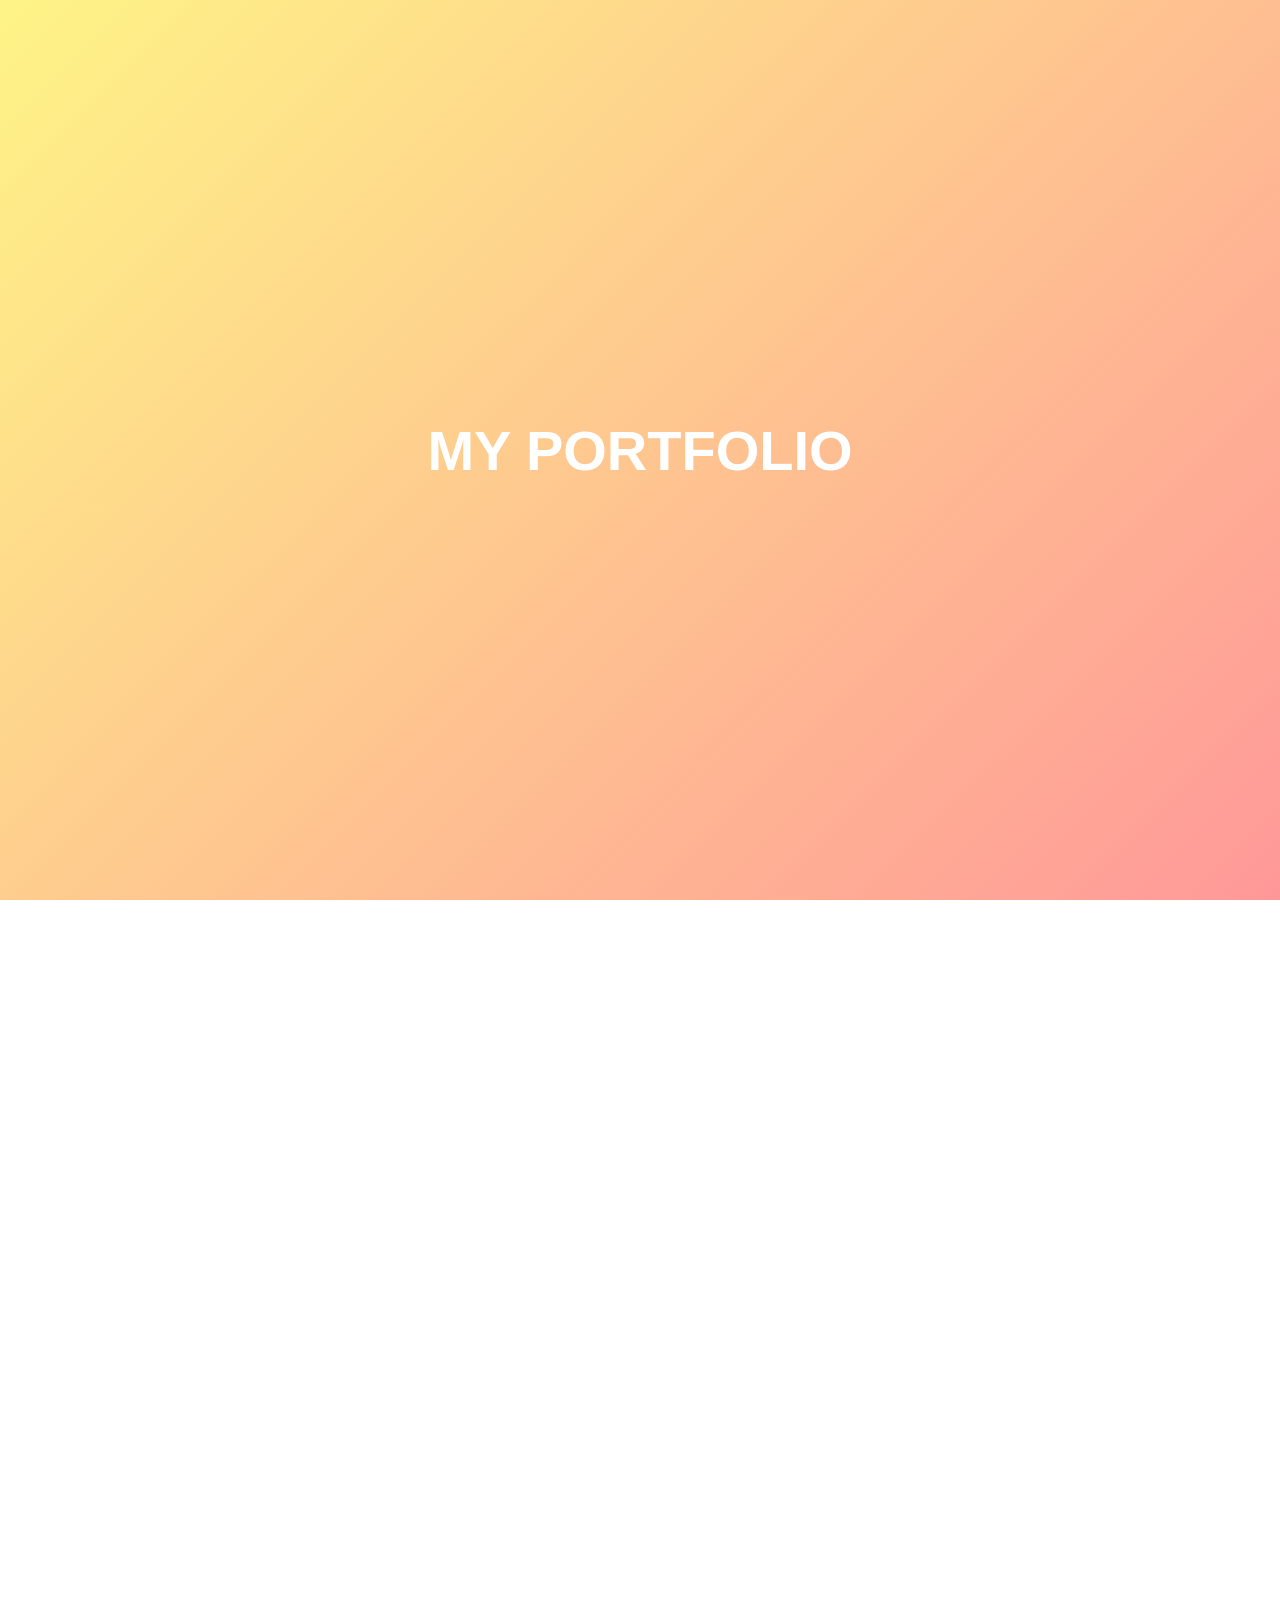
==== index.html @ 833c4695 "メイン" ====
<!DOCTYPE html>
<html lang="ja">

<head>
    <meta charset="UTF-8">
    <meta name="viewport" content="width=device-width, initial-scale=1">
    <title>MY PORTFOLIO</title>
    <link href="./css/style.css" rel="stylesheet">
</head>

<body>
    <div class="background"></div>
    <div id="overlay" class="overlay"></div>
    <header>
        <h1>MY PORTFOLIO</h1>
    </header>
    <section id="design">
        <div class="content">
            <h2>デザイン作品</h2>
            <div class="grid">
                <div class="box"></div>
                <div class="box"></div>
                <div class="box"></div>
                <div class="box"></div>
                <div class="box"></div>
                <div class="box"></div>
                <div class="box"></div>
                <div class="box"></div>
            </div>
        </div>
    </section>
    <section id="code">
        <div class="content">
            <h2>コーディング作品</h2>
            <div class="grid">
                <div class="box"></div>
                <div class="box"></div>
                <div class="box"></div>
                <div class="box"></div>
                <div class="box"></div>
                <div class="box"></div>
                <div class="box"></div>
                <div class="box"></div>
            </div>
        </div>
    </section>
    <section id="about">
        <div class="content">
            <h2>自己紹介</h2>
            <p>あなたのプロフィール、経歴、スキル、趣味などをここに書きます。</p>
        </div>
    </section>

    <script src="./js/script.js">
</body>
</html>
---- css/style.css ----
* {
    margin: 0;
    padding: 0;
    box-sizing: border-box;
}

body,
html {
    height: 100%;
    font-family: sans-serif;
    overflow-x: hidden;
}

a[href*="/"] {
    cursor: pointer;
}

.background {
    position: fixed;
    top: 0;
    left: 0;
    width: 100%;
    height: 100%;
    background: linear-gradient(-45deg, #406fc7, #406fc7, #6f96d9, #ff6aa2, #fef486);
    background-size: 600% 600%;
    animation: gradientMove 20s ease infinite;
    z-index: -2;
}

@keyframes gradientMove {
    0% {
        background-position: 0% 50%;
    }

    50% {
        background-position: 100% 50%;
    }

    100% {
        background-position: 0% 50%;
    }
}

.overlay {
    position: fixed;
    top: 0;
    left: 0;
    width: 100%;
    height: 100%;
    z-index: -1;
    transition: background-color 2s ease;
    pointer-events: none;
}

.design-bg {
    background-color: rgba(255, 192, 203, 0.15);
}

.code-bg {
    background-color: rgba(237, 228, 100, 0.15);
}

.about-bg {
    background-color: rgba(238, 161, 144, 0.15);
}


header {
    height: 100vh;
    display: flex;
    align-items: center;
    justify-content: center;
    z-index: 0;
}

header h1 {
    font-size: 3.5em;
    color: white;
    opacity: 0;
    animation: fadeInUp 2s ease-out forwards;
    animation-delay: 0.5s;
}

section {
    min-height: 100vh;
    display: flex;
    align-items: center;
    justify-content: center;
    padding: 60px 20px;
    opacity: 0;
    filter: blur(10px);
    transition: opacity 1.5s ease, filter 1.5s ease;
    z-index: 0;
}

section.show {
    opacity: 1;
    filter: blur(0);
}

.content {
    text-align: center;
    max-width: 1000px;
    color: white;
}

.content h2 {
    font-size: 2em;
    margin-bottom: 20px;
}


@keyframes fadeInUp {
    to {
        opacity: 1;
        transform: translateY(0);
    }
}

.grid {
    display: grid;
    grid-template-columns: repeat(4, 235px);
    grid-template-rows: repeat(2, 235px);
    gap: 20px;
}

.box {
    background-color: rgba(255, 255, 255, 0.305);
    opacity: 0;
    transform: translateY(20px);
    transition: opacity 0.6s ease, transform 0.6s ease;
    border-radius: 10px;
    box-shadow: 0 2px 5px rgba(0, 0, 0, 0.1);
    transition: 0.3s ease;
}

/* アクティブ時にフェード + スライドアップ */
.box.show {
    opacity: 1;
    transform: translateY(0);
}

.box:hover {
    box-shadow: 0 10px 20px rgba(0, 0, 0, 0.2);
    transform: translateY(-5px);
}

.cursor-glow {
    position: fixed;
    pointer-events: none;
    top: 0;
    left: 0;
    width: 200px;
    height: 200px;
    margin-left: -100px;
    margin-top: -100px;
    border-radius: 50%;
    background: radial-gradient(circle, rgb(255, 255, 255) 0%, transparent 80%);
    mix-blend-mode: overlay;
    z-index: 1000;
    transition: transform 0.05s linear;
}
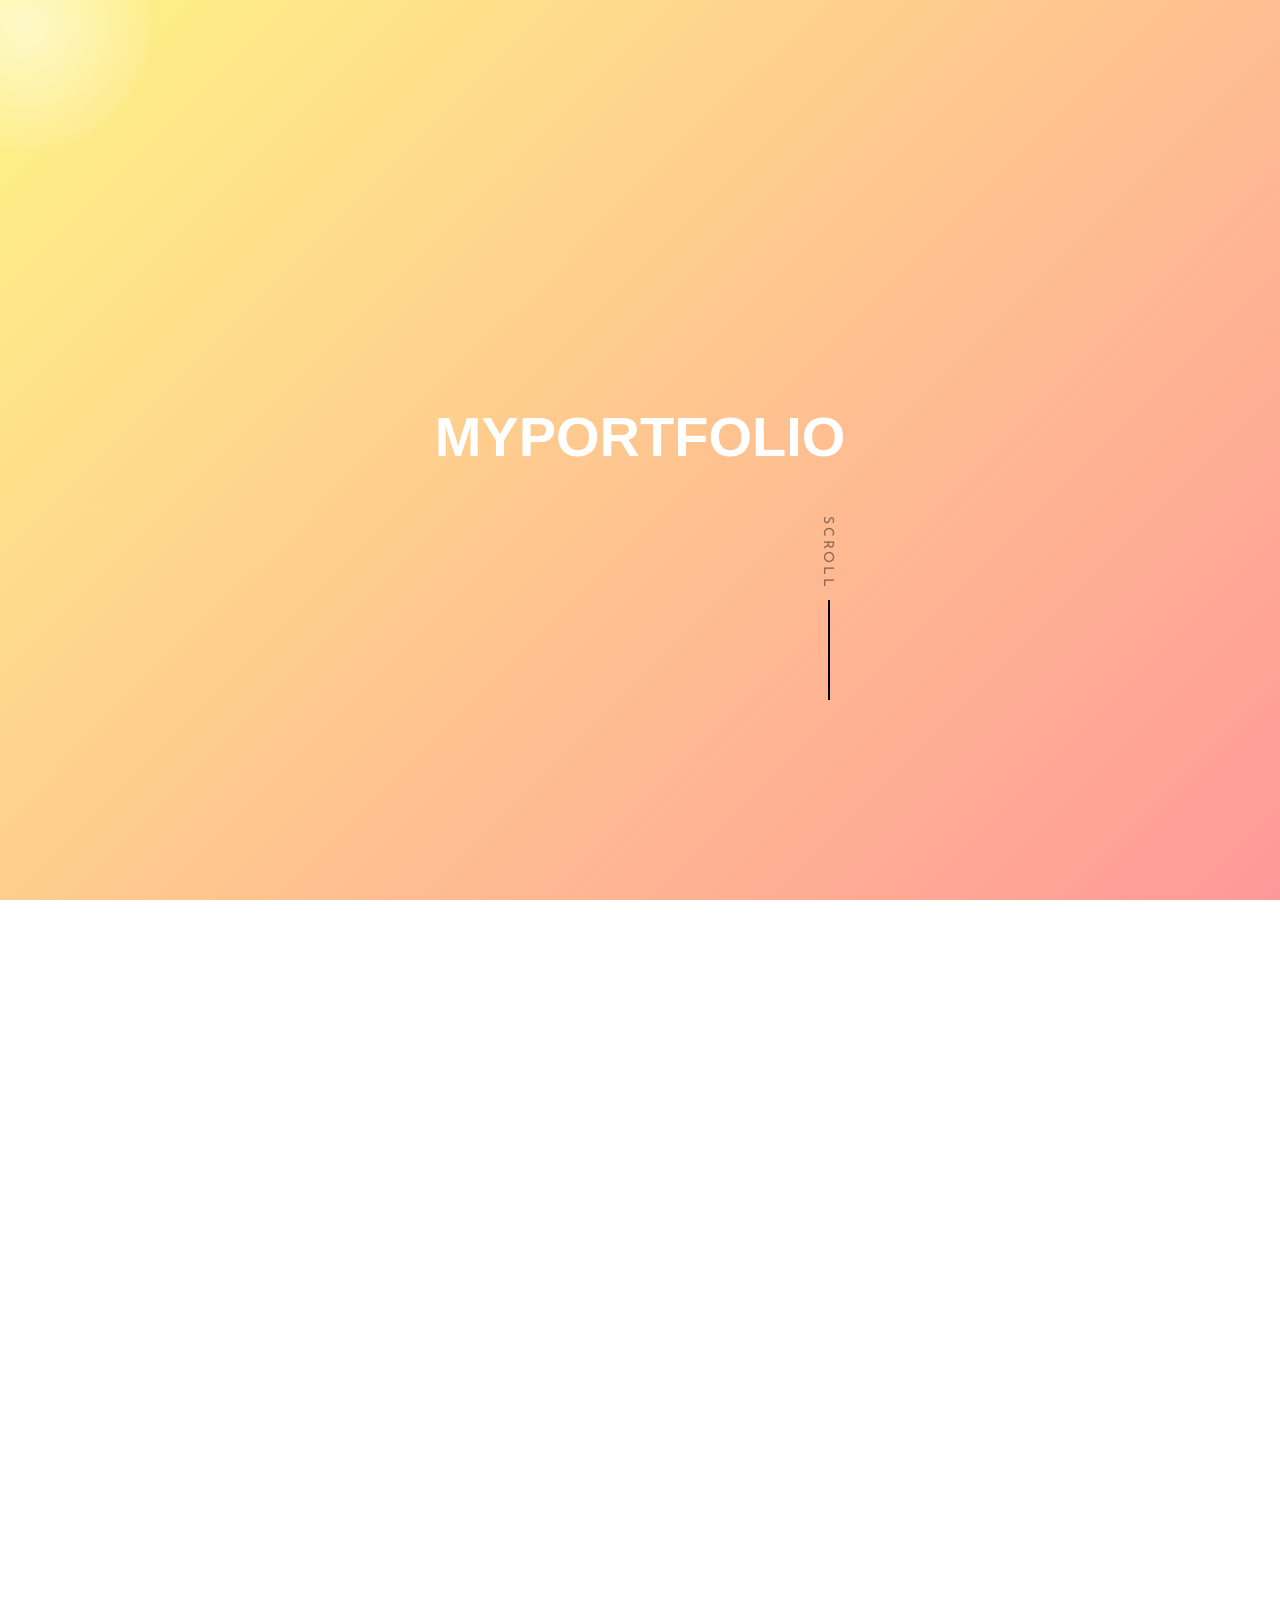
==== commit 24d9f76a: "更新" ====
--- a/index.html
+++ b/index.html
@@ -12,7 +12,10 @@
     <div class="background"></div>
     <div id="overlay" class="overlay"></div>
     <header>
-        <h1>MY PORTFOLIO</h1>
+        <h1 id="portfolio-title">MY PORTFOLIO</h1>
+        <div class="scroll_down" id="type01">
+            <a href="#">Scroll</a>
+        </div>
     </header>
     <section id="design">
         <div class="content">
@@ -51,6 +54,6 @@
         </div>
     </section>
 
-    <script src="./js/script.js">
-</body>
-</html>+    <script src="./js/script.js"></script>
+</body >
+</html >
--- a/css/style.css
+++ b/css/style.css
@@ -1,3 +1,5 @@
+@import url('https://fonts.googleapis.com/css2?family=Josefin+Sans:wght@300;400&display=swap');
+
 * {
     margin: 0;
     padding: 0;
@@ -79,6 +81,23 @@
     opacity: 0;
     animation: fadeInUp 2s ease-out forwards;
     animation-delay: 0.5s;
+}
+
+.letter-container {
+    display: inline-block;
+    overflow: hidden;
+    height: 5rem;
+}
+
+.letter {
+    display: inline-block;
+    transition: transform 0.3s ease;
+    cursor: pointer;
+}
+
+.letter:hover {
+    transform: translateY(-9px);
+    color: #406fc7;
 }
 
 section {
@@ -150,13 +169,96 @@
     pointer-events: none;
     top: 0;
     left: 0;
-    width: 200px;
-    height: 200px;
+    width: 250px;
+    height: 250px;
     margin-left: -100px;
     margin-top: -100px;
     border-radius: 50%;
-    background: radial-gradient(circle, rgb(255, 255, 255) 0%, transparent 80%);
+    background: radial-gradient(circle, rgba(255, 255, 255, 0.552) 0%, transparent 80%);
     mix-blend-mode: overlay;
     z-index: 1000;
     transition: transform 0.05s linear;
+}
+
+.scroll_down {
+    position: relative;
+}
+
+.scroll_down:after {
+    content: '';
+    position: absolute;
+    bottom: 0;
+    left: 0;
+    width: 100%;
+    height: 80%;
+    background: linear-gradient(180deg, rgba(#000000, 0) 0, rgba(#000, .8) 80%, rgba(#000, .8) 100%);
+}
+
+.scroll_down a {
+    position: absolute;
+    right: 0;
+    bottom: -250px;
+    z-index: 1;
+    width: 35px;
+    padding: 10px 10px 110px;
+    color: #00000072;
+    font-size: 14px;
+    font-family: 'Josefin Sans', sans-serif;
+    line-height: 1;
+    letter-spacing: .2em;
+    text-transform: uppercase;
+    text-decoration: none;
+    writing-mode: vertical-lr;
+    transition: .2s;
+    margin: auto;
+}
+
+.scroll_down a:before {
+    content: '';
+    position: absolute;
+    bottom: 0;
+    left: 50%;
+    width: 2px;
+    height: 100px;
+    background: #ddd;
+}
+
+.scroll_down a:after {
+    content: '';
+    position: absolute;
+    bottom: 0;
+    left: 50%;
+    width: 2px;
+    height: 100px;
+    background: #000;
+}
+
+.scroll_down a:hover {
+    opacity: .5;
+}
+
+#type01 a:after {
+    animation: sdl01 1.5s cubic-bezier(1, 0, 0, 1) infinite;
+}
+
+@keyframes sdl01 {
+    0% {
+        transform: scale(1, 0);
+        transform-origin: 0 0;
+    }
+
+    50% {
+        transform: scale(1, 1);
+        transform-origin: 0 0;
+    }
+
+    50.1% {
+        transform: scale(1, 1);
+        transform-origin: 0 100%;
+    }
+
+    100% {
+        transform: scale(1, 0);
+        transform-origin: 0 100%;
+    }
 }
